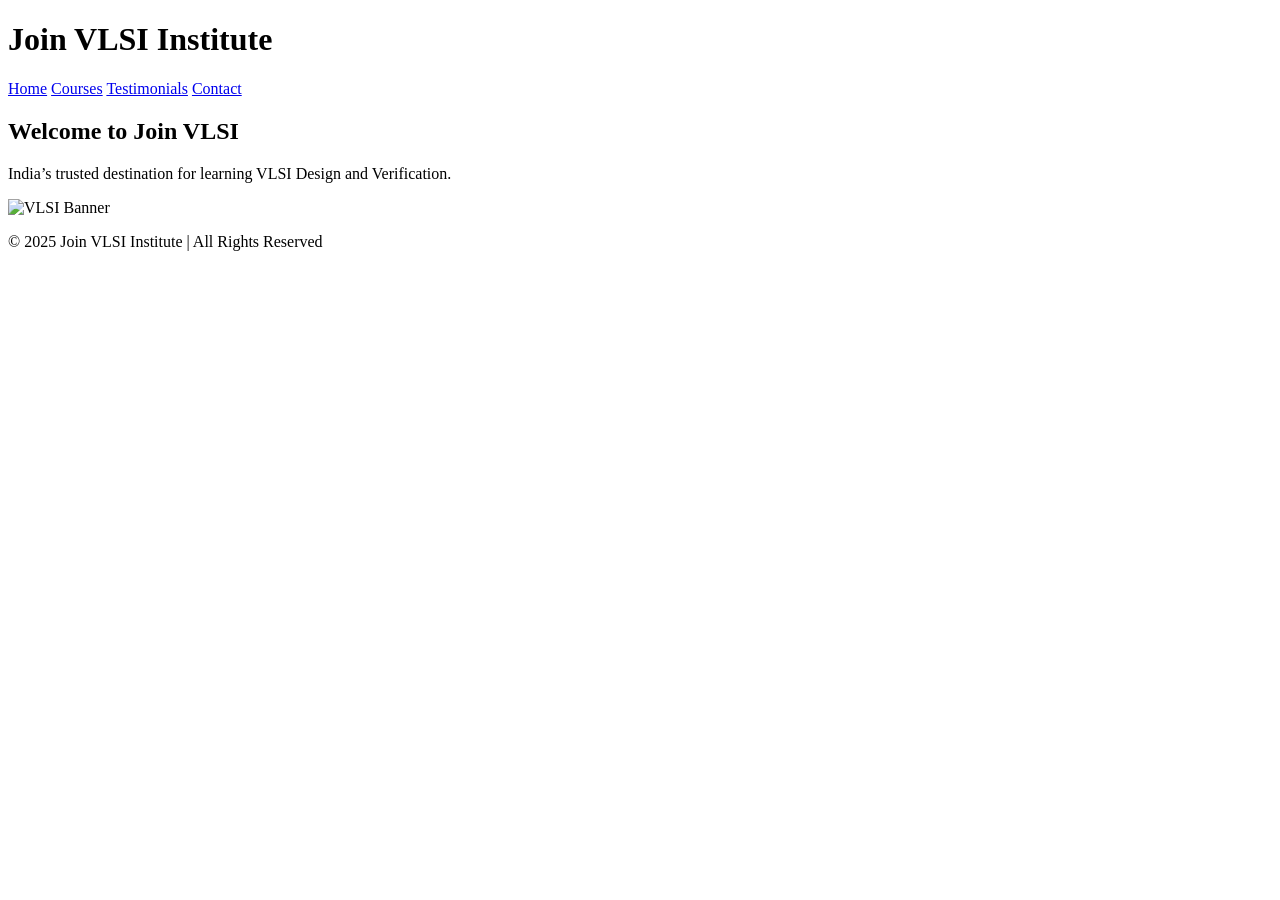
==== index.html @ c6e28f9d "Add initial HTML structure for VLSI Institute" ====
<!DOCTYPE html>
<html lang="en">
<head>
  <meta charset="UTF-8" />
  <meta name="viewport" content="width=device-width, initial-scale=1.0" />
  <title>Join VLSI Institute</title>
  <link rel="stylesheet" href="css/style.css" />
</head>
<body>
  <header>
    <h1>Join VLSI Institute</h1>
    <nav>
      <a href="index.html">Home</a>
      <a href="courses.html">Courses</a>
      <a href="testimonials.html">Testimonials</a>
      <a href="contact.html">Contact</a>
    </nav>
  </header>

  <section>
    <h2>Welcome to Join VLSI</h2>
    <p>India’s trusted destination for learning VLSI Design and Verification.</p>
    <img src="assets/banner.jpg" alt="VLSI Banner" width="100%" />
  </section>

  <footer>
    <p>© 2025 Join VLSI Institute | All Rights Reserved</p>
  </footer>
</body>
</html>
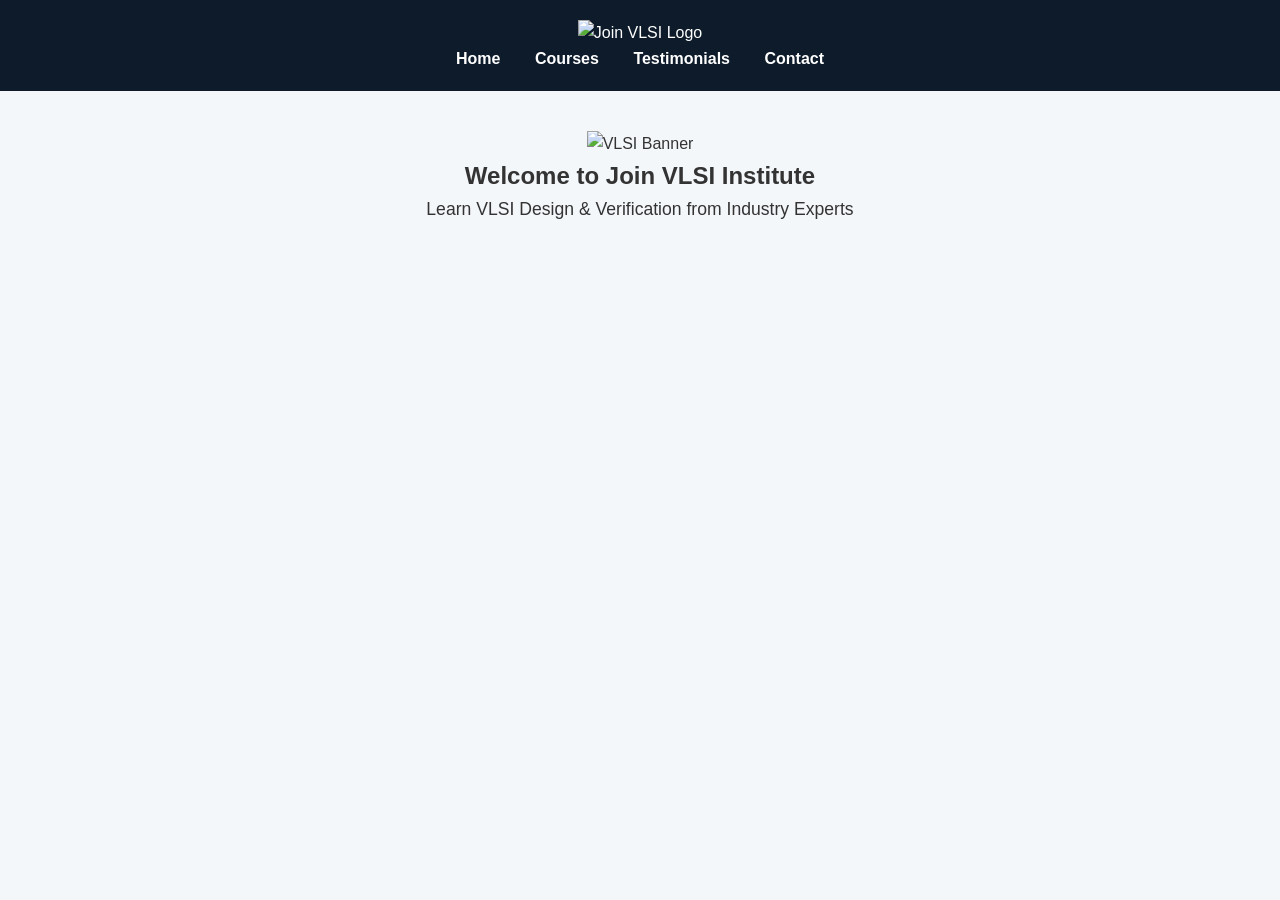
==== commit 8bc9fd96: "vlsi" ====
--- a/index.html
+++ b/index.html
@@ -1,14 +1,16 @@
 <!DOCTYPE html>
 <html lang="en">
 <head>
-  <meta charset="UTF-8" />
-  <meta name="viewport" content="width=device-width, initial-scale=1.0" />
-  <title>Join VLSI Institute</title>
+  <meta charset="UTF-8">
+  <meta name="viewport" content="width=device-width, initial-scale=1.0">
+  <title>JoinVLSI | Home</title>
   <link rel="stylesheet" href="css/style.css" />
 </head>
 <body>
+
+  <!-- Header with logo -->
   <header>
-    <h1>Join VLSI Institute</h1>
+    <img src="assets/logo.png" alt="Join VLSI Logo" width="200" />
     <nav>
       <a href="index.html">Home</a>
       <a href="courses.html">Courses</a>
@@ -17,14 +19,13 @@
     </nav>
   </header>
 
-  <section>
-    <h2>Welcome to Join VLSI</h2>
-    <p>India’s trusted destination for learning VLSI Design and Verification.</p>
+  <!-- Banner section -->
+  <section class="banner">
     <img src="assets/banner.jpg" alt="VLSI Banner" width="100%" />
+    <h1>Welcome to Join VLSI Institute</h1>
+    <p>Learn VLSI Design & Verification from Industry Experts</p>
   </section>
 
-  <footer>
-    <p>© 2025 Join VLSI Institute | All Rights Reserved</p>
-  </footer>
 </body>
 </html>
+
--- a/css/style.css
+++ b/css/style.css
@@ -0,0 +1,147 @@
+/* Reset & base styles */
+* {
+  margin: 0;
+  padding: 0;
+  box-sizing: border-box;
+}
+
+body {
+  font-family: 'Segoe UI', Tahoma, Geneva, Verdana, sans-serif;
+  background-color: #f4f7fa;
+  color: #333;
+  line-height: 1.6;
+}
+
+/* Header */
+header {
+  background-color: #0d1b2a;
+  color: white;
+  padding: 20px 10px;
+  text-align: center;
+}
+
+header h1 {
+  font-size: 2em;
+  margin-bottom: 10px;
+}
+
+nav a {
+  color: white;
+  margin: 0 15px;
+  text-decoration: none;
+  font-weight: bold;
+}
+
+nav a:hover {
+  text-decoration: underline;
+}
+
+/* Hero / Sections */
+section {
+  padding: 40px 20px;
+  max-width: 900px;
+  margin: auto;
+  text-align: center;
+}
+
+section h2 {
+  color: #0d1b2a;
+  margin-bottom: 20px;
+}
+
+section p {
+  margin-bottom: 20px;
+  font-size: 1.1em;
+}
+
+/* Buttons */
+.btn {
+  background-color: #e63946;
+  color: white;
+  padding: 12px 25px;
+  border-radius: 8px;
+  text-decoration: none;
+  font-weight: bold;
+}
+
+.btn:hover {
+  background-color: #d62839;
+  transition: 0.3s;
+}
+
+/* Cards (Courses / Testimonials) */
+.course-card, .testimonial-card {
+  background: white;
+  margin: 20px 0;
+  padding: 25px;
+  border-radius: 12px;
+  box-shadow: 0 5px 15px rgba(0,0,0,0.1);
+  text-align: left;
+}
+
+.course-card h2, .testimonial-card h3 {
+  color: #0d1b2a;
+  margin-bottom: 10px;
+}
+
+.testimonial-card p {
+  font-style: italic;
+}
+
+.testimonial-card h4 {
+  text-align: right;
+  margin-top: 10px;
+  color: #555;
+}
+
+/* Contact form */
+form {
+  display: flex;
+  flex-direction: column;
+  gap: 15px;
+  max-width: 500px;
+  margin: auto;
+}
+
+input, textarea {
+  padding: 12px;
+  border: 1px solid #ccc;
+  border-radius: 8px;
+  font-size: 1em;
+}
+
+button {
+  background-color: #0d1b2a;
+  color: white;
+  padding: 12px;
+  border: none;
+  border-radius: 8px;
+  cursor: pointer;
+  font-size: 1em;
+}
+
+button:hover {
+  background-color: #1a2b3d;
+  transition: 0.3s;
+}
+
+/* Footer */
+footer {
+  background-color: #0d1b2a;
+  color: white;
+  text-align: center;
+  padding: 20px;
+  margin-top: 40px;
+}
+
+/* Responsive */
+@media (max-width: 768px) {
+  nav a {
+    display: block;
+    margin: 5px 0;
+  }
+
+  section {
+    padding: 20px 10px;
+  }
+}
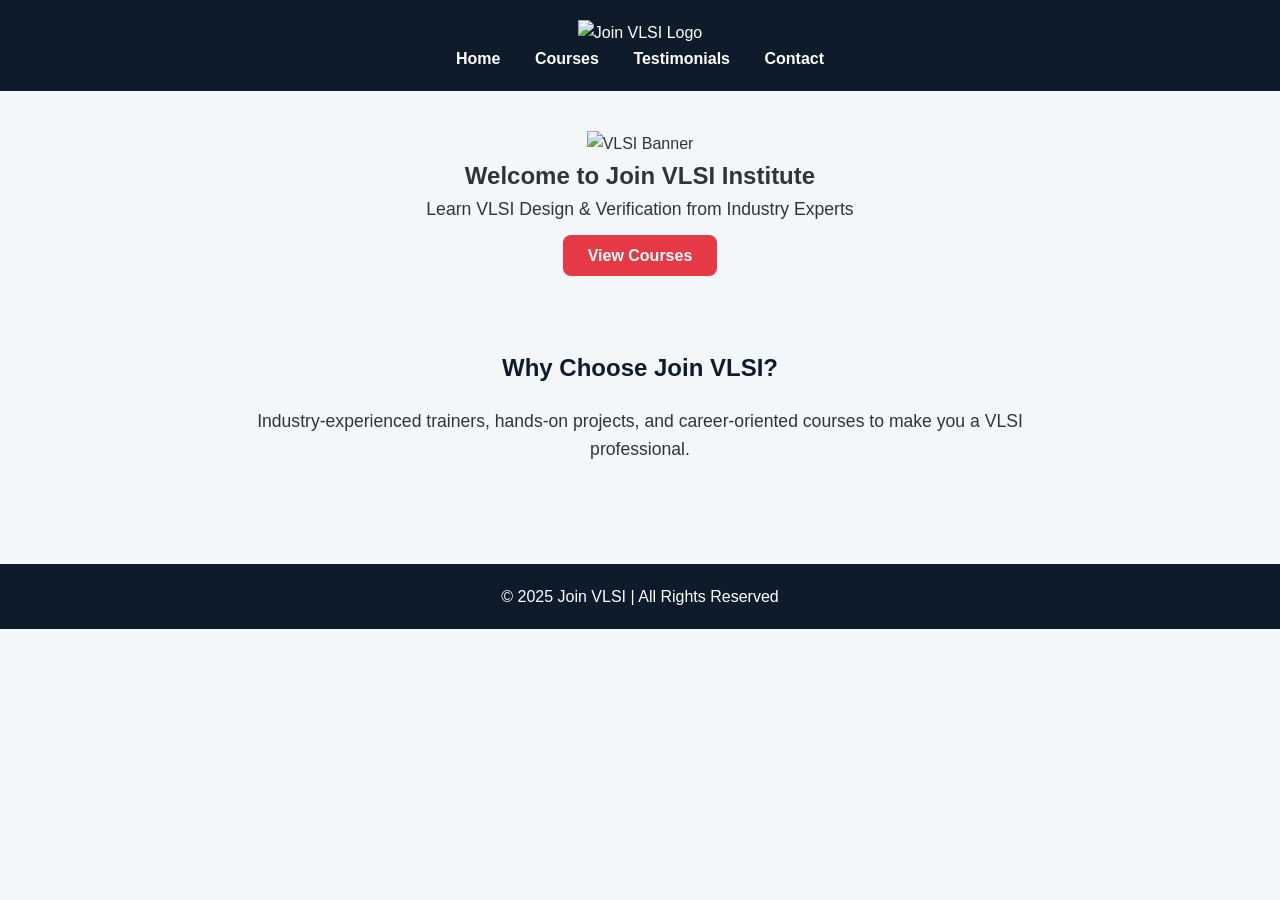
==== commit 586b58e3: "vlsi" ====
--- a/index.html
+++ b/index.html
@@ -22,10 +22,25 @@
   <!-- Banner section -->
   <section class="banner">
     <img src="assets/banner.jpg" alt="VLSI Banner" width="100%" />
-    <h1>Welcome to Join VLSI Institute</h1>
-    <p>Learn VLSI Design & Verification from Industry Experts</p>
+    <div class="banner-text">
+      <h1>Welcome to Join VLSI Institute</h1>
+      <p>Learn VLSI Design & Verification from Industry Experts</p>
+      <a href="courses.html" class="btn">View Courses</a>
+    </div>
   </section>
+
+  <!-- Intro Section -->
+  <section class="intro">
+    <h2>Why Choose Join VLSI?</h2>
+    <p>Industry-experienced trainers, hands-on projects, and career-oriented courses to make you a VLSI professional.</p>
+  </section>
+
+  <!-- Footer -->
+  <footer>
+    <p>© 2025 Join VLSI | All Rights Reserved</p>
+  </footer>
 
 </body>
 </html>
 
+
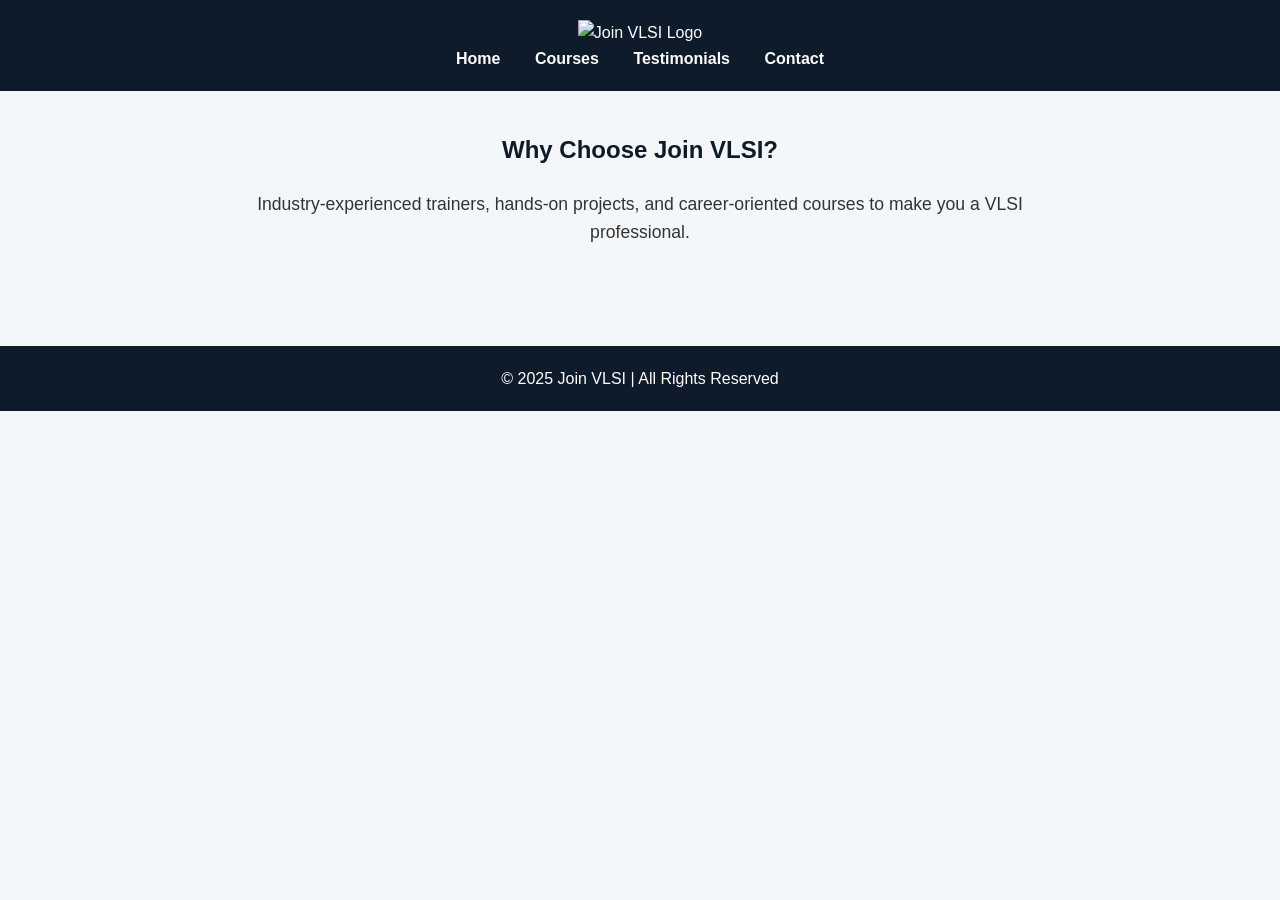
==== commit fe06ec7a: "Delete banner section from index.html Removed the banner section from the homepage." ====
--- a/index.html
+++ b/index.html
@@ -19,16 +19,6 @@
     </nav>
   </header>
 
-  <!-- Banner section -->
-  <section class="banner">
-    <img src="assets/banner.jpg" alt="VLSI Banner" width="100%" />
-    <div class="banner-text">
-      <h1>Welcome to Join VLSI Institute</h1>
-      <p>Learn VLSI Design & Verification from Industry Experts</p>
-      <a href="courses.html" class="btn">View Courses</a>
-    </div>
-  </section>
-
   <!-- Intro Section -->
   <section class="intro">
     <h2>Why Choose Join VLSI?</h2>
@@ -42,5 +32,3 @@
 
 </body>
 </html>
-
-
